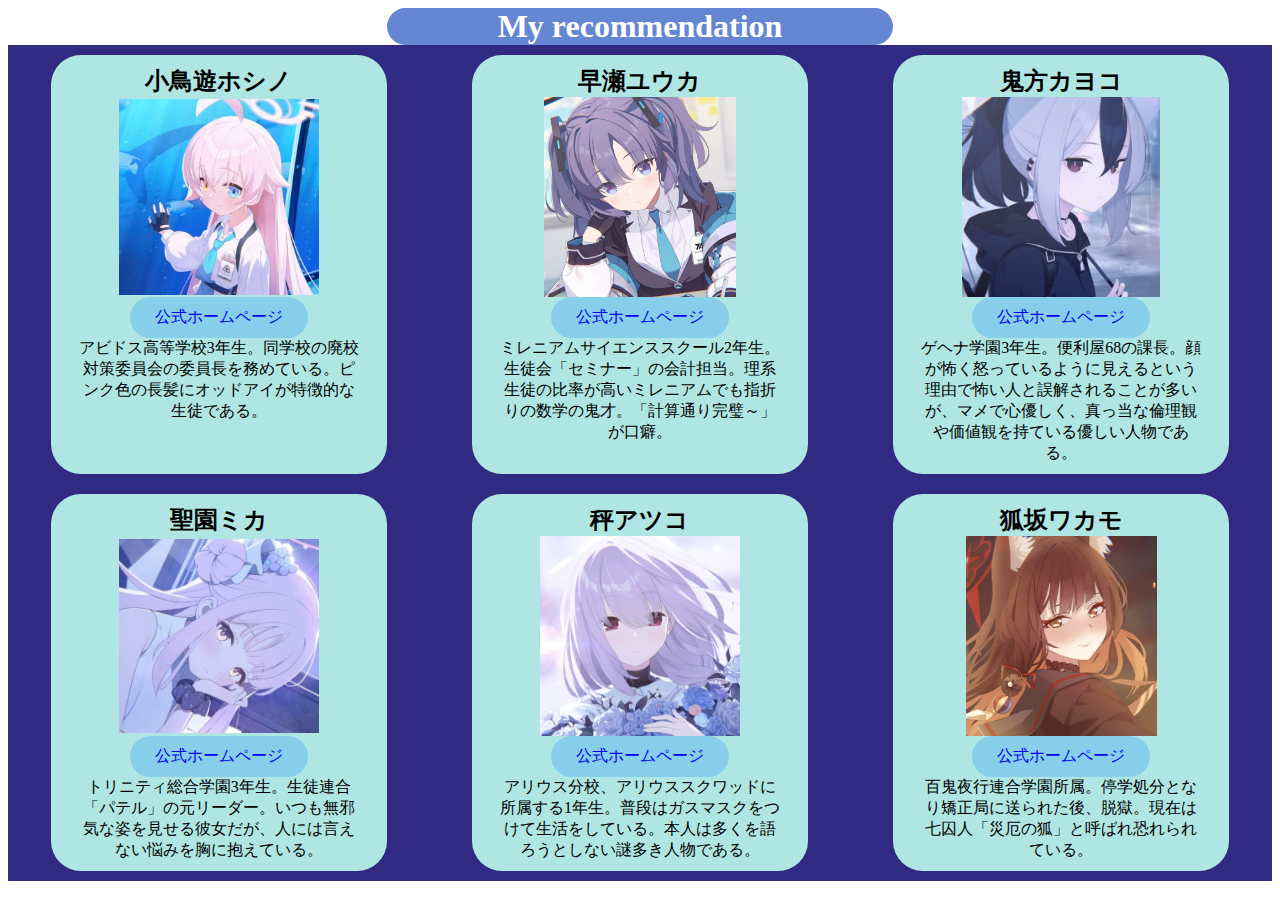
==== box/box-layout.html @ 0ba88f7e "box課題提出" ====
<!DOCTYPE html>
<html lang="en">

<head>
    <meta charset="UTF-8">
    <meta name="viewport" content="width=device-width, initial-scale=1.0">
    <title>recommendation</title>
    <link rel="stylesheet" href="box-layout-style.css">
</head>

<body>
    <h1>My recommendation</h1>
    <div class="box">
        <div class="en">
            <div class="center">
                <h2>小鳥遊ホシノ</h2>
                <div class="img"><img src="img\hosino.jpg" alt="ホシノ"></div>
                <a href="https://www.bluearchive.jp/character" target="_blank">公式ホームページ</a>
                <p>アビドス高等学校3年生。同学校の廃校対策委員会の委員長を務めている。ピンク色の長髪にオッドアイが特徴的な生徒である。</p>
            </div>
        </div>
        <div class="en">
            <div class="center">
                <h2>早瀬ユウカ</h2>
                <div class="img"><img src="img\yuuka.jpg" alt="ユウカ"></div>
                <a href="https://www.bluearchive.jp/character" target="_blank">公式ホームページ</a>
                <p>ミレニアムサイエンススクール2年生。生徒会「セミナー」の会計担当。理系生徒の比率が高いミレニアムでも指折りの数学の鬼才。「計算通り完璧～」が口癖。</p>
            </div>
        </div>
        <div class="en">
            <div class="center">
                <h2>鬼方カヨコ</h2>
                <div class="img"><img src="img\kayoko.jpg" alt="カヨコ"></div>
                <a href="https://www.bluearchive.jp/character" target="_blank">公式ホームページ</a>
                <p>ゲヘナ学園3年生。便利屋68の課長。顔が怖く怒っているように見えるという理由で怖い人と誤解されることが多いが、マメで心優しく、真っ当な倫理観や価値観を持ている優しい人物である。</p>
            </div>
        </div>
        <div class="en">
            <div class="center">
                <h2>聖園ミカ</h2>
                <div class="img"><img src="img\mika.jpg" alt="ミカ"></div>
                <a href="https://www.bluearchive.jp/character" target="_blank">公式ホームページ</a>
                <p>トリニティ総合学園3年生。生徒連合「パテル」の元リーダー。いつも無邪気な姿を見せる彼女だが、人には言えない悩みを胸に抱えている。</p>
            </div>
        </div>
        <div class="en">
            <div class="center">
                <h2>秤アツコ</h2>
                <div class="img"><img src="img\atuko.jpg" alt="アツコ"></div>
                <a href="https://www.bluearchive.jp/character" target="_blank">公式ホームページ</a>
                <p>アリウス分校、アリウススクワッドに所属する1年生。普段はガスマスクをつけて生活をしている。本人は多くを語ろうとしない謎多き人物である。</p>
            </div>
        </div>
        <div class="en">
            <div class="center">
                <h2>狐坂ワカモ</h2>
                <div class="img"><img src="img\wakamo.jpg" alt="ワカモ"></div>
                <a href="https://www.bluearchive.jp/c" target="_blank">公式ホームページ</a>
                <p>百鬼夜行連合学園所属。停学処分となり矯正局に送られた後、脱獄。現在は七囚人「災厄の狐」と呼ばれ恐れられている。</p>
            </div>
        </div>
    </div>
</body>

</html>
---- box/box-layout-style.css ----
@charset "utf-8";

h1{
    text-align: center;
    background-color: #6586d2;
    color: white;
    width: 40%;
    margin: auto;
    border-radius: 30px;
}
.en{
    width: 25%;
    padding: 10px;
    margin: 10px auto;
    background-color: #afe5e2;
    border-radius: 30px;
}
h2{
    width: 90%;
    margin: auto;
}
.box{
    display: flex;
    background-color: rgb(48, 42, 131);
    flex-wrap: wrap;
    justify-content: center;
}
.center{
    text-align: center;
}
.img{
    width: 200px;
    height: 200px;
    margin: 0 auto;
}
.img img{
    width: 100%;
    height: 100%;
    object-fit: contain;
}
a {
    width: 50%;
    margin: 0 auto;
    border-radius: 30px;
    padding: 10px;
    background-color: skyblue;
    display: block;
    text-decoration: none;
}
p{
    width: 90%;
    margin: auto;
}
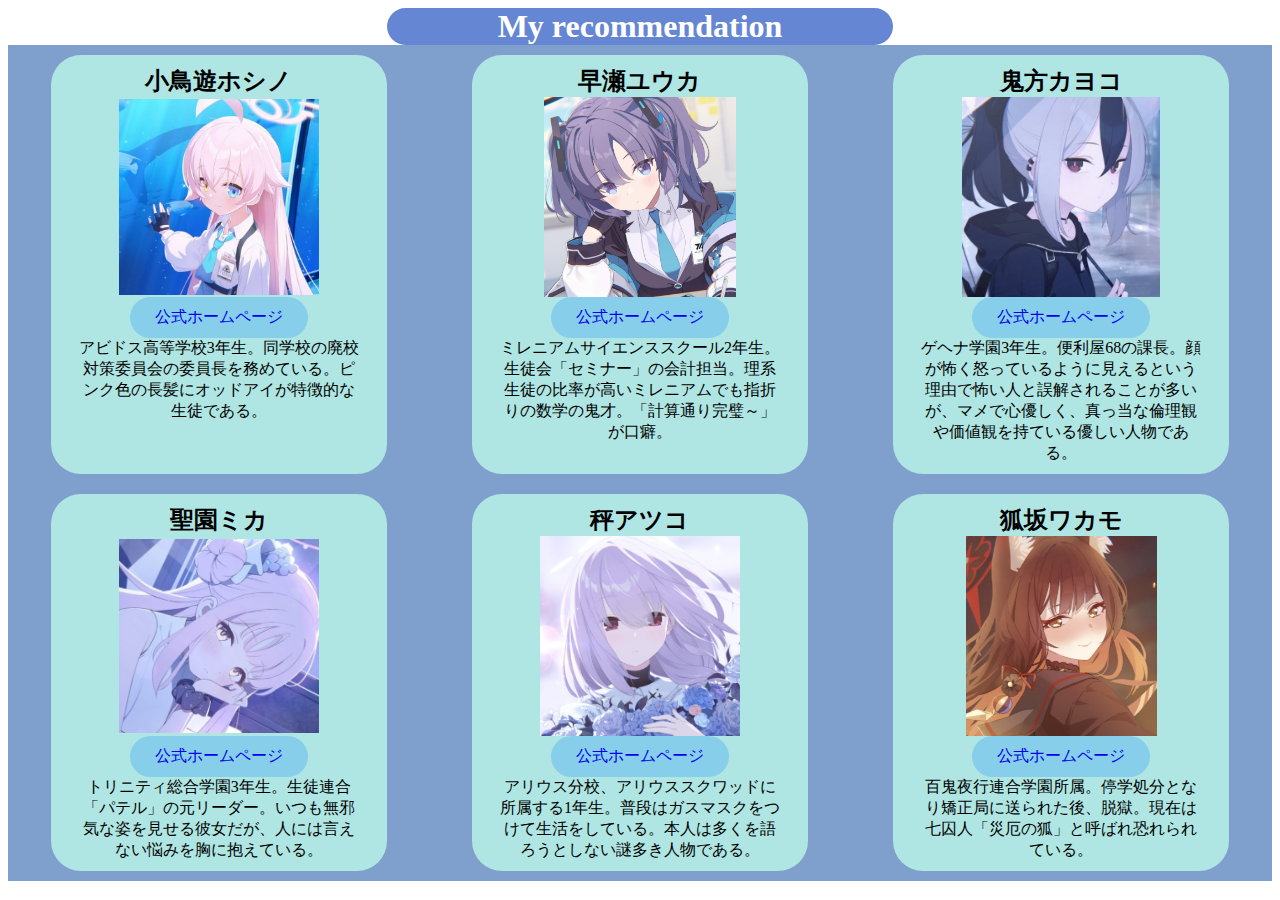
==== commit 0ac3b9a4: "box課題再提出" ====
--- a/box/box-layout.html
+++ b/box/box-layout.html
@@ -10,56 +10,58 @@
 
 <body>
     <h1>My recommendation</h1>
-    <div class="box">
-        <div class="en">
-            <div class="center">
-                <h2>小鳥遊ホシノ</h2>
-                <div class="img"><img src="img\hosino.jpg" alt="ホシノ"></div>
-                <a href="https://www.bluearchive.jp/character" target="_blank">公式ホームページ</a>
-                <p>アビドス高等学校3年生。同学校の廃校対策委員会の委員長を務めている。ピンク色の長髪にオッドアイが特徴的な生徒である。</p>
+        <div class="box">
+            <div class="en">
+                <div class="center">
+                    <h2>小鳥遊ホシノ</h2>
+                    <div class="img"><img src="img\hosino.jpg" alt="ホシノ"></div>
+                    <a href="https://www.bluearchive.jp/character" target="_blank">公式ホームページ</a>
+                    <p>アビドス高等学校3年生。同学校の廃校対策委員会の委員長を務めている。ピンク色の長髪にオッドアイが特徴的な生徒である。</p>
+                </div>
+            </div>
+            <div class="en">
+                <div class="center">
+                    <h2>早瀬ユウカ</h2>
+                    <div class="img"><img src="img\yuuka.jpg" alt="ユウカ"></div>
+                    <a href="https://www.bluearchive.jp/character" target="_blank">公式ホームページ</a>
+                    <p>ミレニアムサイエンススクール2年生。生徒会「セミナー」の会計担当。理系生徒の比率が高いミレニアムでも指折りの数学の鬼才。「計算通り完璧～」が口癖。</p>
+                </div>
+            </div>
+            <div class="en">
+                <div class="center">
+                    <h2>鬼方カヨコ</h2>
+                    <div class="img"><img src="img\kayoko.jpg" alt="カヨコ"></div>
+                    <a href="https://www.bluearchive.jp/character" target="_blank">公式ホームページ</a>
+                    <p>ゲヘナ学園3年生。便利屋68の課長。顔が怖く怒っているように見えるという理由で怖い人と誤解されることが多いが、マメで心優しく、真っ当な倫理観や価値観を持ている優しい人物である。</p>
+                </div>
             </div>
         </div>
-        <div class="en">
-            <div class="center">
-                <h2>早瀬ユウカ</h2>
-                <div class="img"><img src="img\yuuka.jpg" alt="ユウカ"></div>
-                <a href="https://www.bluearchive.jp/character" target="_blank">公式ホームページ</a>
-                <p>ミレニアムサイエンススクール2年生。生徒会「セミナー」の会計担当。理系生徒の比率が高いミレニアムでも指折りの数学の鬼才。「計算通り完璧～」が口癖。</p>
+        <div class="box">
+            <div class="en">
+                <div class="center">
+                    <h2>聖園ミカ</h2>
+                    <div class="img"><img src="img\mika.jpg" alt="ミカ"></div>
+                    <a href="https://www.bluearchive.jp/character" target="_blank">公式ホームページ</a>
+                    <p>トリニティ総合学園3年生。生徒連合「パテル」の元リーダー。いつも無邪気な姿を見せる彼女だが、人には言えない悩みを胸に抱えている。</p>
+                </div>
+            </div>
+            <div class="en">
+                <div class="center">
+                    <h2>秤アツコ</h2>
+                    <div class="img"><img src="img\atuko.jpg" alt="アツコ"></div>
+                    <a href="https://www.bluearchive.jp/character" target="_blank">公式ホームページ</a>
+                    <p>アリウス分校、アリウススクワッドに所属する1年生。普段はガスマスクをつけて生活をしている。本人は多くを語ろうとしない謎多き人物である。</p>
+                </div>
+            </div>
+            <div class="en">
+                <div class="center">
+                    <h2>狐坂ワカモ</h2>
+                    <div class="img"><img src="img\wakamo.jpg" alt="ワカモ"></div>
+                    <a href="https://www.bluearchive.jp/c" target="_blank">公式ホームページ</a>
+                    <p>百鬼夜行連合学園所属。停学処分となり矯正局に送られた後、脱獄。現在は七囚人「災厄の狐」と呼ばれ恐れられている。</p>
+                </div>
             </div>
         </div>
-        <div class="en">
-            <div class="center">
-                <h2>鬼方カヨコ</h2>
-                <div class="img"><img src="img\kayoko.jpg" alt="カヨコ"></div>
-                <a href="https://www.bluearchive.jp/character" target="_blank">公式ホームページ</a>
-                <p>ゲヘナ学園3年生。便利屋68の課長。顔が怖く怒っているように見えるという理由で怖い人と誤解されることが多いが、マメで心優しく、真っ当な倫理観や価値観を持ている優しい人物である。</p>
-            </div>
-        </div>
-        <div class="en">
-            <div class="center">
-                <h2>聖園ミカ</h2>
-                <div class="img"><img src="img\mika.jpg" alt="ミカ"></div>
-                <a href="https://www.bluearchive.jp/character" target="_blank">公式ホームページ</a>
-                <p>トリニティ総合学園3年生。生徒連合「パテル」の元リーダー。いつも無邪気な姿を見せる彼女だが、人には言えない悩みを胸に抱えている。</p>
-            </div>
-        </div>
-        <div class="en">
-            <div class="center">
-                <h2>秤アツコ</h2>
-                <div class="img"><img src="img\atuko.jpg" alt="アツコ"></div>
-                <a href="https://www.bluearchive.jp/character" target="_blank">公式ホームページ</a>
-                <p>アリウス分校、アリウススクワッドに所属する1年生。普段はガスマスクをつけて生活をしている。本人は多くを語ろうとしない謎多き人物である。</p>
-            </div>
-        </div>
-        <div class="en">
-            <div class="center">
-                <h2>狐坂ワカモ</h2>
-                <div class="img"><img src="img\wakamo.jpg" alt="ワカモ"></div>
-                <a href="https://www.bluearchive.jp/c" target="_blank">公式ホームページ</a>
-                <p>百鬼夜行連合学園所属。停学処分となり矯正局に送られた後、脱獄。現在は七囚人「災厄の狐」と呼ばれ恐れられている。</p>
-            </div>
-        </div>
-    </div>
 </body>
 
 </html>--- a/box/box-layout-style.css
+++ b/box/box-layout-style.css
@@ -21,7 +21,7 @@
 }
 .box{
     display: flex;
-    background-color: rgb(48, 42, 131);
+    background-color: rgb(127, 159, 204);
     flex-wrap: wrap;
     justify-content: center;
 }
